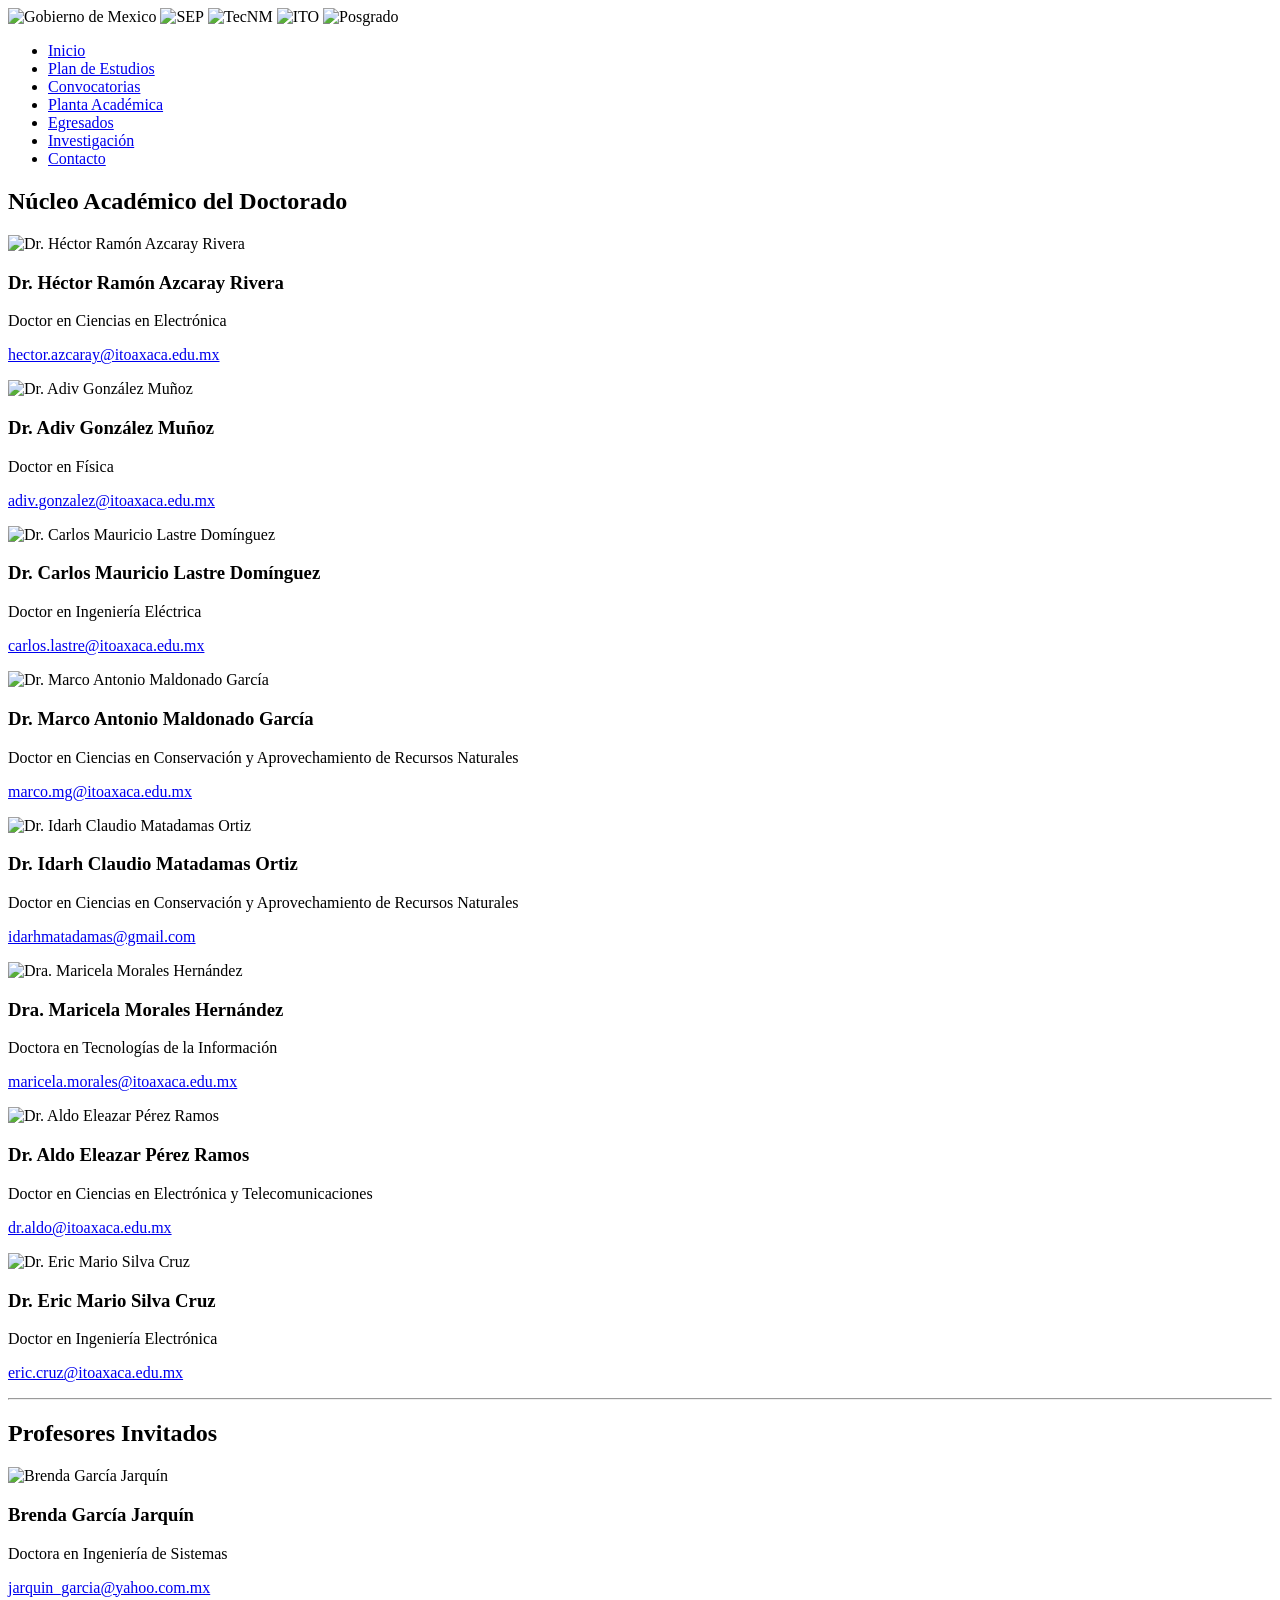
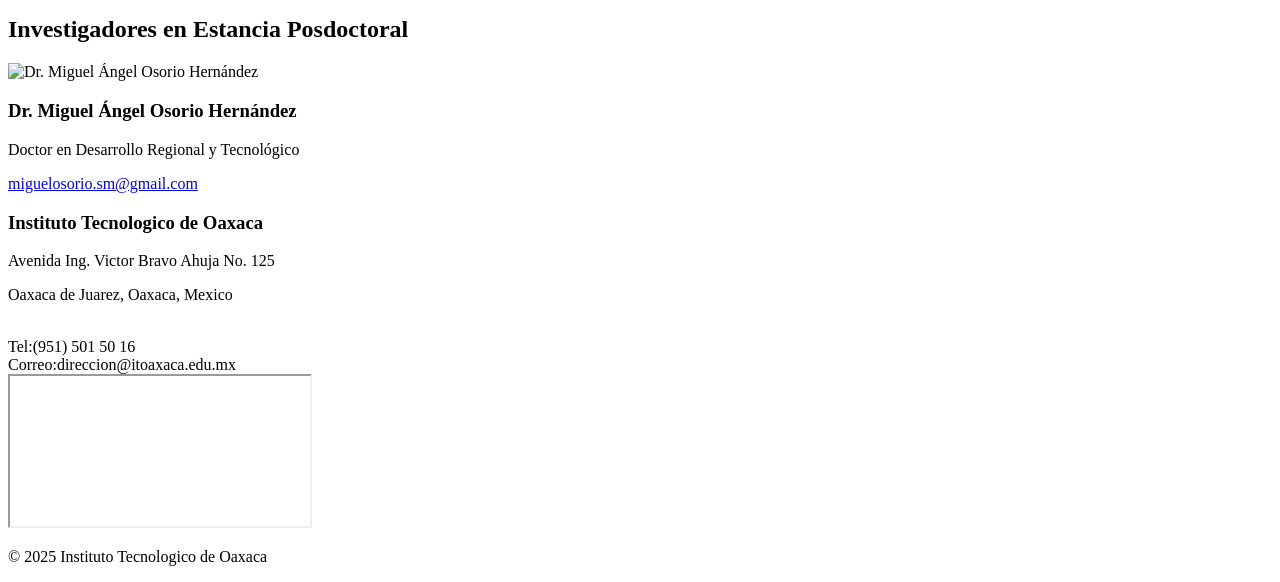
==== nucleo.html @ e33d983c "first commit" ====
<!DOCTYPE html>
<html lang="es">
<head>
    <meta charset="UTF-8">
    <meta name="viewport" content="width=device-width, initial-scale=1.0">
    <title>Núcleo Académico - DCI - ITO</title>
    <link rel="stylesheet" href="style.css">
</head>
<body>
    <header class="header-institucional">
        <img src="img/logo-gobierno-mexico.png" alt="Gobierno de Mexico">
        <img src="img/logo-educacion.png" alt="SEP">
        <img src="img/logo-tecnm.png" alt="TecNM">
        <img src="img/logo-ito.png" alt="ITO" class="logo-ito">
        <img src="img/logo-posgrado.png" alt="Posgrado">
    </header>

    <nav class="nav-bar">
    <ul>
        <li><a href="index.html">Inicio</a></li>
        <li><a href="plan.html">Plan de Estudios</a></li>
        <li><a href="convocatorias.html">Convocatorias</a></li>
        <li><a href="nucleo.html" class="active">Planta Académica</a></li>
        <li><a href="egresados.html">Egresados</a></li>
        <li><a href="Investigación.html">Investigación</a></li>
        <li><a href="contacto.html">Contacto</a></li>
    </ul>
    </nav>
    <section class="nucleo-section">
        <h2>Núcleo Académico del Doctorado</h2>

        <div class="nucleo-grid">

            <div class="academico-card">
                <img src="img/HECTOR.png" alt="Dr. Héctor Ramón Azcaray Rivera">
                <h3>Dr. Héctor Ramón Azcaray Rivera</h3>
                <p class="academico-titulo">Doctor en Ciencias en Electrónica</p>
                <p class="academico-correo"><a href="mailto:hector.azcaray@itoaxaca.edu.mx">hector.azcaray@itoaxaca.edu.mx</a></p>
            </div>

            <div class="academico-card">
                <img src="img/ADIV.PNG.png" alt="Dr. Adiv González Muñoz">
                <h3>Dr. Adiv González Muñoz</h3>
                <p class="academico-titulo">Doctor en Física</p>
                <p class="academico-correo"><a href="mailto:adiv.gonzalez@itoaxaca.edu.mx">adiv.gonzalez@itoaxaca.edu.mx</a></p>
            </div>

            <div class="academico-card">
                <img src="img/LASTRE.png" alt="Dr. Carlos Mauricio Lastre Domínguez">
                <h3>Dr. Carlos Mauricio Lastre Domínguez</h3>
                <p class="academico-titulo">Doctor en Ingeniería Eléctrica</p>
                <p class="academico-correo"><a href="mailto:carlos.lastre@itoaxaca.edu.mx">carlos.lastre@itoaxaca.edu.mx</a></p>
            </div>

            <div class="academico-card">
                <img src="img/MARCO.png" alt="Dr. Marco Antonio Maldonado García">
                <h3>Dr. Marco Antonio Maldonado García</h3>
                <p class="academico-titulo">Doctor en Ciencias en Conservación y Aprovechamiento de Recursos Naturales</p>
                <p class="academico-correo"><a href="mailto:marco.mg@itoaxaca.edu.mx">marco.mg@itoaxaca.edu.mx</a></p>
            </div>

            <div class="academico-card">
                <img src="img/IDARH.PNG.png" alt="Dr. Idarh Claudio Matadamas Ortiz">
                <h3>Dr. Idarh Claudio Matadamas Ortiz</h3>
                <p class="academico-titulo">Doctor en Ciencias en Conservación y Aprovechamiento de Recursos Naturales</p>
                <p class="academico-correo"><a href="mailto:idarhmatadamas@gmail.com">idarhmatadamas@gmail.com</a></p>
            </div>

            <div class="academico-card">
                <img src="img/MARICELA.png" alt="Dra. Maricela Morales Hernández">
                <h3>Dra. Maricela Morales Hernández</h3>
                <p class="academico-titulo">Doctora en Tecnologías de la Información</p>
                <p class="academico-correo"><a href="mailto:maricela.morales@itoaxaca.edu.mx">maricela.morales@itoaxaca.edu.mx</a></p>
            </div>

            <div class="academico-card">
                <img src="img/ALDO.png" alt="Dr. Aldo Eleazar Pérez Ramos">
                <h3>Dr. Aldo Eleazar Pérez Ramos</h3>
                <p class="academico-titulo">Doctor en Ciencias en Electrónica y Telecomunicaciones</p>
                <p class="academico-correo"><a href="mailto:dr.aldo@itoaxaca.edu.mx">dr.aldo@itoaxaca.edu.mx</a></p>
            </div>

            <div class="academico-card">
                <img src="img/ERIC.png" alt="Dr. Eric Mario Silva Cruz">
                <h3>Dr. Eric Mario Silva Cruz</h3>
                <p class="academico-titulo">Doctor en Ingeniería Electrónica</p>
                <p class="academico-correo"><a href="mailto:eric.cruz@itoaxaca.edu.mx">eric.cruz@itoaxaca.edu.mx</a></p>
            </div>

        </div>
    </section>

    <!-- ── Profesores Invitados + Posdoctoral ── -->
    <div class="seccion-divisor">
        <hr>
    </div>
    <div class="nucleo-grid-2">

        <div>
            <h2 class="seccion-subtitulo">Profesores Invitados</h2>
            <div class="academico-card">
                <img src="img/BRENDA.png" alt="Brenda García Jarquín">
                <h3>Brenda García Jarquín</h3>
                <p class="academico-titulo">Doctora en Ingeniería de Sistemas</p>
                <p class="academico-correo"><a href="mailto:jarquin_garcia@yahoo.com.mx">jarquin_garcia@yahoo.com.mx</a></p>
            </div>
        </div>

        <div>
            <h2 class="seccion-subtitulo">Investigadores en Estancia Posdoctoral</h2>
            <div class="academico-card">
                <img src="img/MIGUEL.png" alt="Dr. Miguel Ángel Osorio Hernández">
                <h3>Dr. Miguel Ángel Osorio Hernández</h3>
                <p class="academico-titulo">Doctor en Desarrollo Regional y Tecnológico</p>
                <p class="academico-correo"><a href="mailto:miguelosorio.sm@gmail.com">miguelosorio.sm@gmail.com</a></p>
            </div>
        </div>

    </div>

    <footer class="footer">
        <div class="footer-content">
            <div class="footer-info">
                <h3>Instituto Tecnologico de Oaxaca</h3>
                <p>Avenida Ing. Victor Bravo Ahuja No. 125</p>
                <p>Oaxaca de Juarez, Oaxaca, Mexico</p>
                <br>
                <div class="contact-item">
                    <span class="icon-label">Tel:</span><span>(951) 501 50 16</span>
                </div>
                <div class="contact-item">
                    <span class="icon-label">Correo:</span><span>direccion@itoaxaca.edu.mx</span>
                </div>
            </div>
            <div class="footer-map">
                <iframe src="https://www.google.com/maps/embed?pb=!1m18!1m12!1m3!1d3814.116!2d-96.7145!3d17.0732!2m3!1f0!2f0!3f0!3m2!1i1024!2i768!4f13.1!3m3!1m2!1s0x85c7224ba205cc23%3A0x4e0e68a6e9b7e7d!2sInstituto%20Tecnol%C3%B3gico%20de%20Oaxaca!5e0!3m2!1ses!2smx!4v1700000000000!5m2!1ses!2smx" allowfullscreen="" loading="lazy"></iframe>
            </div>
        </div>
        <div class="footer-bottom">
            <p>© 2025 Instituto Tecnologico de Oaxaca</p>
        </div>
    </footer>
</body>
</html>
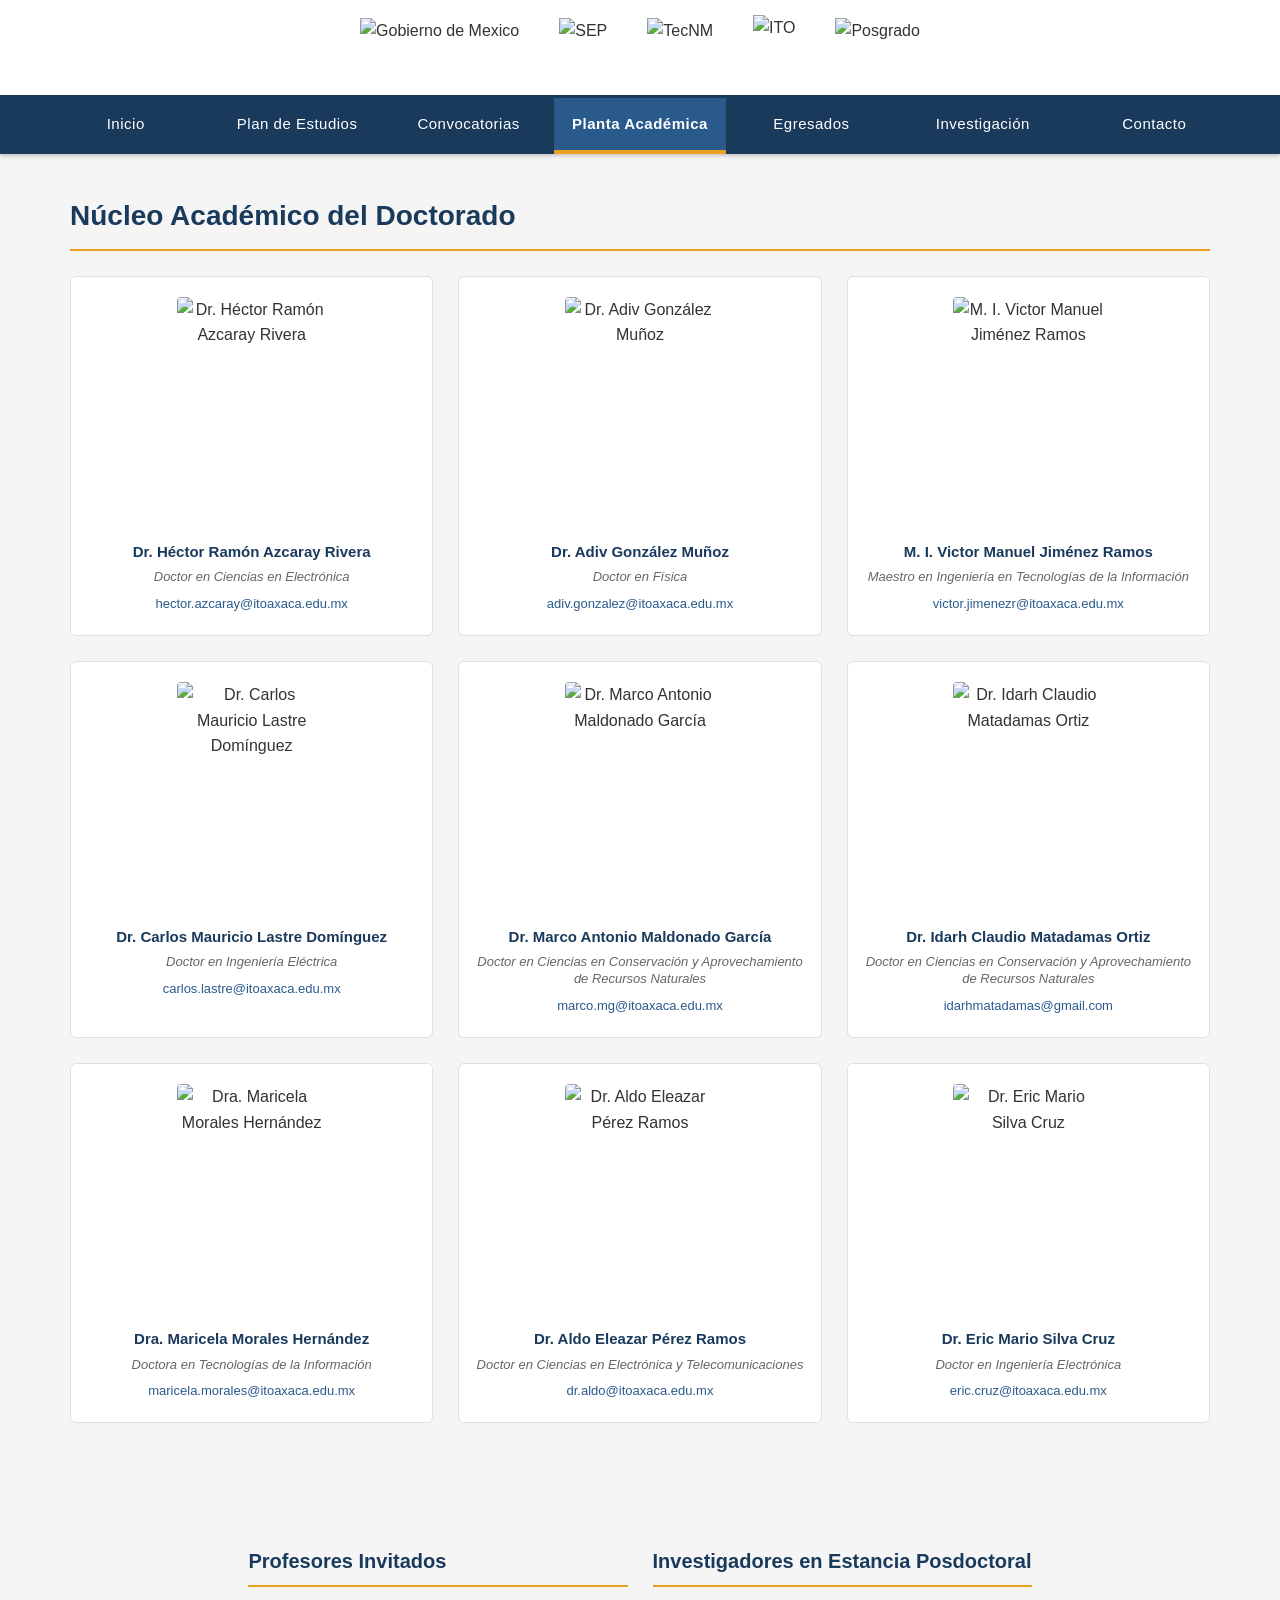
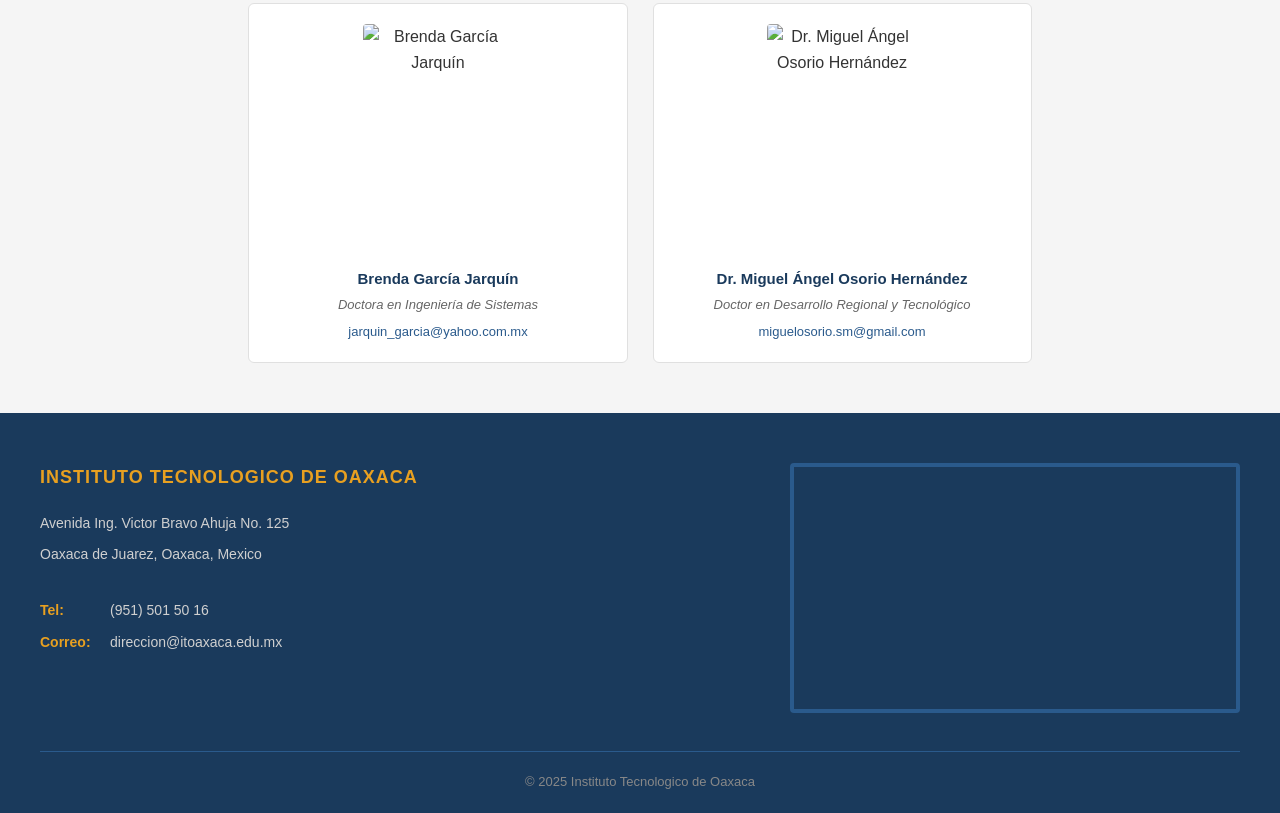
==== commit 085baefe: "semblanza" ====
--- a/nucleo.html
+++ b/nucleo.html
@@ -33,28 +33,35 @@
 
             <div class="academico-card">
                 <img src="img/HECTOR.png" alt="Dr. Héctor Ramón Azcaray Rivera">
-                <h3>Dr. Héctor Ramón Azcaray Rivera</h3>
+                <h3><a href="semblanzas/CV_Héctor_Azcaray.docx.pdf" target="_blank" class="semblanza-link">Dr. Héctor Ramón Azcaray Rivera</a></h3>
                 <p class="academico-titulo">Doctor en Ciencias en Electrónica</p>
                 <p class="academico-correo"><a href="mailto:hector.azcaray@itoaxaca.edu.mx">hector.azcaray@itoaxaca.edu.mx</a></p>
             </div>
 
             <div class="academico-card">
                 <img src="img/ADIV.PNG.png" alt="Dr. Adiv González Muñoz">
-                <h3>Dr. Adiv González Muñoz</h3>
+                <h3><a href="semblanzas/CV_Adiv_González_Muñoz.docx.pdf" target="_blank" class="semblanza-link">Dr. Adiv González Muñoz</a></h3>
                 <p class="academico-titulo">Doctor en Física</p>
                 <p class="academico-correo"><a href="mailto:adiv.gonzalez@itoaxaca.edu.mx">adiv.gonzalez@itoaxaca.edu.mx</a></p>
             </div>
 
             <div class="academico-card">
+                <img src="img/VICTOR.png" alt="M. I. Victor Manuel Jiménez Ramos">
+                <h3>M. I. Victor Manuel Jiménez Ramos</h3>
+                <p class="academico-titulo">Maestro en Ingeniería en Tecnologías de la Información</p>
+                <p class="academico-correo"><a href="mailto:victor.jimenezr@itoaxaca.edu.mx">victor.jimenezr@itoaxaca.edu.mx</a></p>
+            </div>
+
+            <div class="academico-card">
                 <img src="img/LASTRE.png" alt="Dr. Carlos Mauricio Lastre Domínguez">
-                <h3>Dr. Carlos Mauricio Lastre Domínguez</h3>
+                <h3><a href="semblanzas/CV_Carlos_Lastre_Promocion.docx.pdf" target="_blank" class="semblanza-link">Dr. Carlos Mauricio Lastre Domínguez</a></h3>
                 <p class="academico-titulo">Doctor en Ingeniería Eléctrica</p>
                 <p class="academico-correo"><a href="mailto:carlos.lastre@itoaxaca.edu.mx">carlos.lastre@itoaxaca.edu.mx</a></p>
             </div>
 
             <div class="academico-card">
                 <img src="img/MARCO.png" alt="Dr. Marco Antonio Maldonado García">
-                <h3>Dr. Marco Antonio Maldonado García</h3>
+                <h3><a href="semblanzas/CV_Marco Antonio_Maldonado Garcia_Promocion.docx.pdf" target="_blank" class="semblanza-link">Dr. Marco Antonio Maldonado García</a></h3>
                 <p class="academico-titulo">Doctor en Ciencias en Conservación y Aprovechamiento de Recursos Naturales</p>
                 <p class="academico-correo"><a href="mailto:marco.mg@itoaxaca.edu.mx">marco.mg@itoaxaca.edu.mx</a></p>
             </div>
@@ -75,14 +82,14 @@
 
             <div class="academico-card">
                 <img src="img/ALDO.png" alt="Dr. Aldo Eleazar Pérez Ramos">
-                <h3>Dr. Aldo Eleazar Pérez Ramos</h3>
+                <h3><a href="semblanzas/CV_Aldo_Perez_Promocion.docx.pdf" target="_blank" class="semblanza-link">Dr. Aldo Eleazar Pérez Ramos</a></h3>
                 <p class="academico-titulo">Doctor en Ciencias en Electrónica y Telecomunicaciones</p>
                 <p class="academico-correo"><a href="mailto:dr.aldo@itoaxaca.edu.mx">dr.aldo@itoaxaca.edu.mx</a></p>
             </div>
 
             <div class="academico-card">
                 <img src="img/ERIC.png" alt="Dr. Eric Mario Silva Cruz">
-                <h3>Dr. Eric Mario Silva Cruz</h3>
+                <h3><a href="semblanzas/ERIC MARIO SILVA CRUZ_ITO.pdf" target="_blank" class="semblanza-link">Dr. Eric Mario Silva Cruz</a></h3>
                 <p class="academico-titulo">Doctor en Ingeniería Electrónica</p>
                 <p class="academico-correo"><a href="mailto:eric.cruz@itoaxaca.edu.mx">eric.cruz@itoaxaca.edu.mx</a></p>
             </div>
@@ -100,7 +107,7 @@
             <h2 class="seccion-subtitulo">Profesores Invitados</h2>
             <div class="academico-card">
                 <img src="img/BRENDA.png" alt="Brenda García Jarquín">
-                <h3>Brenda García Jarquín</h3>
+                <h3><a href="semblanzas/CV_Brenda García Jarquín.docx.pdf" target="_blank" class="semblanza-link">Brenda García Jarquín</a></h3>
                 <p class="academico-titulo">Doctora en Ingeniería de Sistemas</p>
                 <p class="academico-correo"><a href="mailto:jarquin_garcia@yahoo.com.mx">jarquin_garcia@yahoo.com.mx</a></p>
             </div>
--- a/style.css
+++ b/style.css
@@ -0,0 +1,1563 @@
+/* =========================================
+   1. RESET Y BASE
+   ========================================= */
+* {
+    margin: 0;
+    padding: 0;
+    box-sizing: border-box;
+}
+
+body {
+    font-family: 'Segoe UI', Tahoma, Geneva, Verdana, sans-serif;
+    color: #333;
+    background-color: #f5f5f5;
+    line-height: 1.6;
+    min-height: 100vh;
+    display: flex;
+    flex-direction: column;
+}
+
+/* =========================================
+   2. BARRA SUPERIOR INSTITUCIONAL (LOGOS)
+   ========================================= */
+.header-institucional {
+    background-color: #fff;
+    padding: 15px 40px;
+    display: flex;
+    align-items: center;
+    justify-content: center;
+    gap: 40px;
+    border-bottom: 3px solid #1a3a5c; /* Borde azul inferior */
+    flex-wrap: wrap;
+}
+
+.header-institucional img {
+    height: 60px;
+    object-fit: contain;
+}
+
+.header-institucional img.logo-ito {
+    height: 65px;
+}
+
+/* =========================================
+   3. BARRA DE NAVEGACION (MENU AZUL)
+   ========================================= */
+.nav-bar {
+    background-color: #1a3a5c; /* Fondo azul oscuro */
+    padding: 0;
+    position: sticky;
+    top: 0;
+    z-index: 1000;
+    box-shadow: 0 2px 4px rgba(0,0,0,0.2);
+    width: 100%;
+}
+
+.nav-bar ul {
+    list-style: none;
+    display: flex;
+    justify-content: center;
+    max-width: 1200px;
+    margin: 0 auto;
+    padding: 0;
+}
+
+.nav-bar ul li {
+    flex: 1;
+}
+
+.nav-bar ul li a {
+    display: block;
+    color: #fff; /* Texto blanco */
+    text-decoration: none;
+    padding: 14px 15px;
+    text-align: center;
+    font-size: 15px;
+    font-weight: 500;
+    letter-spacing: 0.5px;
+    transition: background-color 0.2s;
+    border-bottom: 4px solid transparent;
+}
+
+.nav-bar ul li a:hover {
+    background-color: #2a5a8c;
+    border-bottom: 4px solid #e8a020; /* Linea naranja al pasar el mouse */
+}
+
+/* Clase para la pestaña activa actual */
+.nav-bar ul li a.active {
+    background-color: #2a5a8c;
+    border-bottom: 4px solid #e8a020;
+    font-weight: 700;
+}
+
+/* =========================================
+   4. ESTILOS DE PAGINA: INICIO (HERO)
+   ========================================= */
+.hero {
+    position: relative;
+    width: 100%;
+    height: 500px; /* Altura fija */
+    overflow: hidden;
+    background-color: #1a3a5c; /* Color de fondo por si no carga la imagen */
+}
+
+.hero img {
+    width: 100%;
+    height: 100%;
+    object-fit: cover;
+    display: block;
+}
+
+.hero-overlay {
+    position: absolute;
+    top: 0;
+    left: 0;
+    width: 100%;
+    height: 100%;
+    background: linear-gradient(
+        to bottom,
+        rgba(26, 58, 92, 0.6) 0%,
+        rgba(26, 58, 92, 0.4) 50%,
+        rgba(26, 58, 92, 0.8) 100%
+    );
+    display: flex;
+    flex-direction: column;
+    align-items: center;
+    justify-content: center;
+    text-align: center;
+    padding: 20px;
+}
+
+.hero-overlay h1 {
+    color: #fff;
+    font-size: 42px;
+    font-weight: 700;
+    text-shadow: 2px 2px 6px rgba(0,0,0,0.5);
+    margin-bottom: 10px;
+}
+
+.hero-overlay p {
+    color: #f0f0f0;
+    font-size: 22px;
+    text-shadow: 1px 1px 4px rgba(0,0,0,0.5);
+}
+
+/* =========================================
+   5. SECCIONES DE CONTENIDO GENERAL
+   ========================================= */
+.content-section {
+    max-width: 1200px;
+    margin: 40px auto;
+    padding: 0 30px;
+    flex: 1; /* Para que empuje el footer hacia abajo si hay poco contenido */
+}
+
+.content-section h2 {
+    color: #1a3a5c;
+    font-size: 28px;
+    margin-bottom: 20px;
+    padding-bottom: 10px;
+    border-bottom: 2px solid #e8a020;
+}
+
+.content-section p {
+    font-size: 16px;
+    color: #444;
+    margin-bottom: 15px;
+    text-align: justify;
+}
+
+/* Visión, Misión y Objetivos */
+.vision-objetivos {
+    margin-top: 40px;
+}
+
+.vision-objetivos .bloque {
+    background: #fff;
+    border-left: 5px solid #e8a020;
+    padding: 25px 30px;
+    margin-bottom: 25px;
+    box-shadow: 0 2px 5px rgba(0,0,0,0.05);
+    border-radius: 0 5px 5px 0;
+}
+
+.vision-objetivos .bloque h3 {
+    color: #1a3a5c;
+    font-size: 20px;
+    margin-bottom: 10px;
+}
+
+/* =========================================
+   6. ESTILOS DE PAGINA: CONVOCATORIAS
+   ========================================= */
+.convocatorias-container {
+    max-width: 1200px;
+    width: 95%;
+    margin: 40px auto;
+    padding: 0 30px;
+    box-sizing: border-box;
+}
+
+.convocatorias-container h2 {
+    color: #1a3a5c;
+    font-size: 28px;
+    margin-bottom: 20px;
+    padding-bottom: 10px;
+    border-bottom: 2px solid #e8a020;
+}
+
+.convocatoria-intro-texto {
+    padding: 10px 0 20px 0;
+    margin-bottom: 10px;
+}
+
+.convocatoria-intro-texto p {
+    color: #444;
+    font-size: 16px;
+    line-height: 1.7;
+    margin-bottom: 10px;
+}
+
+.convocatoria-intro-texto p:last-child {
+    margin-bottom: 0;
+}
+
+.convocatoria-intro-texto ul {
+    margin: 5px 0 0 25px;
+    color: #444;
+    font-size: 16px;
+    line-height: 1.8;
+}
+
+.convocatoria-intro-texto li {
+    margin-bottom: 4px;
+}
+
+.convocatoria-card {
+    background: #fff;
+    border: 1px solid #ddd;
+    border-left: 6px solid #1a3a5c;
+    margin-bottom: 25px;
+    overflow: hidden;
+    box-shadow: 0 3px 6px rgba(0,0,0,0.06);
+    border-radius: 4px;
+}
+
+.convocatoria-header {
+    padding: 20px 25px;
+    display: flex;
+    justify-content: space-between;
+    align-items: center;
+    cursor: pointer;
+    transition: background-color 0.2s;
+}
+
+.convocatoria-header:hover {
+    background-color: #f0f4f8;
+}
+
+.convocatoria-header h3 {
+    color: #1a3a5c;
+    font-size: 18px;
+    margin: 0;
+    flex: 1;
+}
+
+.convocatoria-header .tag {
+    background-color: #e8a020;
+    color: #fff;
+    padding: 5px 12px;
+    border-radius: 20px;
+    font-size: 11px;
+    font-weight: 700;
+    text-transform: uppercase;
+    margin-left: 15px;
+    white-space: nowrap;
+}
+
+.convocatoria-toggle {
+    display: inline-block;
+    background-color: #1a3a5c;
+    color: #fff;
+    padding: 8px 18px;
+    border-radius: 4px;
+    font-size: 13px;
+    font-weight: 600;
+    margin-left: 15px;
+    cursor: pointer;
+    transition: background-color 0.2s;
+    white-space: nowrap;
+    border: none;
+}
+
+.convocatoria-toggle:hover {
+    background-color: #2a5a8c;
+}
+
+/* Cuerpo de la convocatoria (Oculto por defecto) */
+.convocatoria-body {
+    display: none; /* Oculto */
+    padding: 0 30px 30px 30px;
+    border-top: 1px solid #eee;
+    background-color: #fff;
+}
+
+/* Clase para mostrar el cuerpo */
+.convocatoria-body.open {
+    display: block; /* Visible */
+    animation: fadeIn 0.3s ease-in-out;
+}
+
+@keyframes fadeIn {
+    from { opacity: 0; transform: translateY(-10px); }
+    to { opacity: 1; transform: translateY(0); }
+}
+
+.convocatoria-body h4 {
+    color: #1a3a5c;
+    font-size: 17px;
+    margin: 25px 0 15px 0;
+    padding-bottom: 5px;
+    border-bottom: 1px solid #e8a020;
+    font-weight: 700;
+}
+
+.convocatoria-body ul, .convocatoria-body ol {
+    margin: 10px 0 15px 25px;
+    color: #555;
+    font-size: 15px;
+    line-height: 1.8;
+}
+
+.convocatoria-body li {
+    margin-bottom: 5px;
+}
+
+/* Tablas dentro de convocatorias */
+.tabla-proceso {
+    width: 100%;
+    border-collapse: collapse;
+    margin: 20px 0;
+    font-size: 14px;
+    box-shadow: 0 1px 3px rgba(0,0,0,0.1);
+}
+
+.tabla-proceso thead th {
+    background-color: #1a3a5c;
+    color: #fff;
+    padding: 12px 15px;
+    text-align: left;
+    font-weight: 600;
+}
+
+.tabla-proceso tbody td {
+    padding: 12px 15px;
+    border-bottom: 1px solid #eee;
+    color: #555;
+    vertical-align: top;
+    background-color: #fff;
+}
+
+.tabla-proceso tbody tr:nth-child(even) td {
+    background-color: #f9f9f9;
+}
+
+.proyecto-categoria {
+    color: #1a3a5c;
+    font-weight: 700;
+    font-size: 15px;
+    margin: 15px 0 5px 0;
+    text-transform: uppercase;
+    background: #f0f4f8;
+    padding: 5px 10px;
+    display: inline-block;
+    border-radius: 3px;
+}
+
+/* =========================================
+   7. ESTILOS DE PAGINA: PLAN DE ESTUDIOS
+   ========================================= */
+.plan-grid {
+    display: grid;
+    grid-template-columns: repeat(4, 1fr);
+    gap: 20px;
+    margin-top: 30px;
+}
+
+@media (max-width: 900px) {
+    .plan-grid { grid-template-columns: repeat(2, 1fr); }
+}
+@media (max-width: 550px) {
+    .plan-grid { grid-template-columns: 1fr; }
+}
+
+.semestre-card {
+    background: #fff;
+    border: 1px solid #ddd;
+    border-radius: 8px;
+    overflow: hidden;
+    box-shadow: 0 4px 10px rgba(0,0,0,0.08);
+    transition: transform 0.3s ease, box-shadow 0.3s ease;
+    display: flex;
+    flex-direction: column;
+}
+
+.semestre-card:hover {
+    transform: translateY(-5px);
+    box-shadow: 0 10px 20px rgba(0,0,0,0.12);
+}
+
+.semestre-tesis {
+    justify-content: flex-start;
+}
+
+.semestre-header {
+    background-color: #1a3a5c;
+    color: #fff;
+    padding: 18px 15px;
+    text-align: center;
+    font-weight: 700;
+    font-size: 15px;
+    letter-spacing: 1.5px;
+    text-transform: uppercase;
+    border-bottom: 4px solid #e8a020;
+}
+
+.materia-principal {
+    padding: 20px 20px 12px;
+    text-align: center;
+    font-size: 13px;
+    color: #1a3a5c;
+    font-weight: 700;
+    text-transform: uppercase;
+    letter-spacing: 0.5px;
+    line-height: 1.5;
+}
+
+.materia-principal .creditos {
+    display: block;
+    font-weight: 400;
+    color: #999;
+    font-size: 13px;
+    text-transform: none;
+    letter-spacing: 0;
+    margin-top: 4px;
+}
+
+.tesis-titulo {
+    font-size: 16px;
+    padding: 50px 20px 10px;
+}
+
+.materia-divisor {
+    border: none;
+    border-top: 1px solid #e8e8e8;
+    margin: 0 20px 5px;
+}
+
+.materia-list {
+    list-style: none;
+    padding: 5px 20px 15px;
+    margin: 0;
+}
+
+.materia-list li {
+    padding: 12px 0;
+    border-bottom: 1px solid #f0f0f0;
+    color: #333;
+    font-size: 13px;
+    display: flex;
+    align-items: center;
+    gap: 10px;
+    font-weight: 700;
+    text-transform: uppercase;
+    letter-spacing: 0.3px;
+}
+
+.materia-list li:last-child {
+    border-bottom: none;
+}
+
+.bullet-dorado {
+    color: #e8a020;
+    font-size: 10px;
+    flex-shrink: 0;
+}
+
+.info-adicional {
+    margin-top: 50px;
+    background: #fff;
+    padding: 30px;
+    border-left: 5px solid #1a3a5c;
+    box-shadow: 0 2px 5px rgba(0,0,0,0.05);
+}
+
+.info-adicional h3 {
+    color: #1a3a5c;
+    margin-bottom: 15px;
+    font-size: 20px;
+}
+
+.info-adicional ul {
+    margin-left: 20px;
+    color: #555;
+}
+
+/* =========================================
+   8. PAGINAS PLACEHOLDER (NUCLEO/EGRESADOS)
+   ========================================= */
+.placeholder-page {
+    max-width: 800px;
+    margin: 60px auto;
+    padding: 60px 30px;
+    background: #fff;
+    border: 1px dashed #ccc;
+    text-align: center;
+    border-radius: 8px;
+}
+
+.placeholder-page h2 {
+    color: #1a3a5c;
+    font-size: 28px;
+    margin-bottom: 15px;
+}
+
+.placeholder-page p {
+    color: #888;
+    font-size: 18px;
+}
+
+/* =========================================
+   9. FOOTER (PIE DE PAGINA)
+   ========================================= */
+.footer {
+    background-color: #1a3a5c;
+    color: #ccc;
+    padding: 50px 30px 20px;
+    margin-top: auto; /* Empuja el footer al final */
+}
+
+.footer-content {
+    max-width: 1200px;
+    margin: 0 auto;
+    display: flex;
+    justify-content: space-between;
+    align-items: flex-start;
+    gap: 40px;
+    flex-wrap: wrap;
+}
+
+.footer-info {
+    flex: 1;
+    min-width: 280px;
+}
+
+.footer-info h3 {
+    color: #e8a020;
+    font-size: 18px;
+    margin-bottom: 20px;
+    font-weight: 700;
+    text-transform: uppercase;
+    letter-spacing: 1px;
+}
+
+.footer-info p {
+    margin-bottom: 8px;
+    font-size: 14px;
+    color: #d0d0d0;
+    line-height: 1.6;
+}
+
+.footer-info .contact-item {
+    display: flex;
+    align-items: center;
+    gap: 10px;
+    margin-bottom: 10px;
+    color: #d0d0d0;
+    font-size: 14px;
+}
+
+.footer-info .contact-item .icon-label {
+    color: #e8a020;
+    font-weight: 700;
+    min-width: 60px;
+}
+
+.footer-map {
+    flex: 1;
+    min-width: 300px;
+    max-width: 450px;
+}
+
+.footer-map iframe {
+    width: 100%;
+    height: 250px;
+    border: 4px solid #2a5a8c;
+    border-radius: 4px;
+}
+
+.footer-bottom {
+    max-width: 1200px;
+    margin: 30px auto 0;
+    padding-top: 20px;
+    border-top: 1px solid #2a5a8c;
+    text-align: center;
+    font-size: 13px;
+    color: #888;
+}
+
+/* =========================================
+   10. RESPONSIVE (CELULARES)
+   ========================================= */
+@media (max-width: 768px) {
+    /* Header Logos */
+    .header-institucional {
+        gap: 20px;
+        padding: 15px 20px;
+        flex-direction: column;
+    }
+
+    .header-institucional img {
+        height: 40px;
+    }
+    
+    .header-institucional img.logo-ito {
+        height: 50px;
+    }
+
+    /* Navegación */
+    .nav-bar ul {
+        flex-direction: column;
+    }
+    
+    .nav-bar ul li a {
+        padding: 12px;
+        border-bottom: 1px solid rgba(255,255,255,0.1);
+    }
+
+    /* Hero */
+    .hero {
+        height: auto;
+        min-height: 300px;
+    }
+    
+    .hero img {
+        height: 300px;
+    }
+
+    .hero-overlay h1 {
+        font-size: 24px;
+    }
+    
+    .hero-overlay p {
+        font-size: 16px;
+    }
+
+    /* Footer */
+    .footer-content {
+        flex-direction: column;
+    }
+    
+    .footer-map {
+        max-width: 100%;
+        width: 100%;
+    }
+
+    /* Convocatorias Header */
+    .convocatoria-header {
+        flex-direction: column;
+        align-items: flex-start;
+        gap: 10px;
+    }
+    
+    .convocatoria-toggle {
+        margin-left: 0;
+        margin-top: 10px;
+        width: 100%;
+    }
+
+    .convocatoria-header .tag {
+        margin-left: 0;
+        margin-top: 5px;
+        display: inline-block;
+    }
+
+    /* Asignaturas responsive */
+    .asignatura-list {
+        grid-template-columns: 1fr;
+    }
+    
+    .asignatura-bloque {
+        padding: 20px;
+    }
+}
+
+/* ===== ESTILOS PARA LA TABLA LGAC ===== */
+.lgac-section {
+    margin-top: 50px;
+}
+
+.lgac-section h3 {
+    color: #1a3a5c;
+    font-size: 22px;
+    margin-bottom: 20px;
+    border-left: 5px solid #e8a020;
+    padding-left: 15px;
+    font-weight: 700;
+}
+
+.tabla-lgac {
+    width: 100%;
+    border-collapse: collapse;
+    border: 1px solid #ccc;
+    font-family: 'Segoe UI', sans-serif;
+    margin-bottom: 40px;
+    background: #fff;
+    box-shadow: 0 2px 6px rgba(0,0,0,0.06);
+}
+
+.tabla-lgac th {
+    background-color: #fff;
+    color: #1a3a5c;
+    font-weight: 700;
+    text-align: center;
+    padding: 15px;
+    border: 1px solid #ccc;
+    font-size: 15px;
+}
+
+.tabla-lgac td {
+    padding: 15px;
+    border: 1px solid #ccc;
+    font-size: 14px;
+    vertical-align: middle;
+    line-height: 1.6;
+}
+
+.lgac-lista {
+    display: flex;
+    flex-direction: column;
+    gap: 16px;
+    margin-bottom: 40px;
+}
+
+.lgac-item {
+    background: #fff;
+    border: 1px solid #ddd;
+    border-radius: 0 8px 8px 0;
+    border-left: 5px solid #1a3a5c;
+    box-shadow: 0 2px 6px rgba(0,0,0,0.06);
+    display: grid;
+    grid-template-columns: 35% 1fr;
+    overflow: hidden;
+}
+
+.lgac-nombre {
+    padding: 20px 20px;
+    font-weight: 700;
+    color: #1a3a5c;
+    font-size: 15px;
+    line-height: 1.5;
+    border-right: 1px solid #eee;
+    display: flex;
+    align-items: center;
+}
+
+.lgac-perfil {
+    padding: 20px 20px 20px 25px;
+    color: #333;
+    font-size: 14px;
+    line-height: 1.6;
+    border-left: 4px solid #e8a020;
+    display: flex;
+    align-items: center;
+}
+
+/* ===== ESTILOS PARA LINEAS DE INVESTIGACION ===== */
+.lineas-section {
+    margin-top: 50px;
+    margin-bottom: 50px;
+}
+
+.lineas-section h3 {
+    color: #1a3a5c;
+    font-size: 24px;
+    margin-bottom: 25px;
+    padding-bottom: 10px;
+    border-bottom: 3px solid #e8a020;
+    text-align: center;
+}
+
+.lineas-bloque {
+    background: #fff;
+    border: 1px solid #ddd;
+    border-left: 5px solid #1a3a5c;
+    padding: 25px 30px;
+    margin-bottom: 30px;
+    box-shadow: 0 3px 8px rgba(0,0,0,0.08);
+    border-radius: 0 8px 8px 0;
+    transition: transform 0.3s ease, box-shadow 0.3s ease;
+}
+
+.lineas-bloque:hover {
+    transform: translateX(5px);
+    box-shadow: 0 5px 15px rgba(0,0,0,0.12);
+}
+
+.lineas-bloque h4 {
+    color: #1a3a5c;
+    font-size: 20px;
+    margin-bottom: 20px;
+    padding-bottom: 10px;
+    border-bottom: 2px solid #e8a020;
+}
+
+.lineas-grid {
+    display: grid;
+    grid-template-columns: repeat(3, 1fr);
+    gap: 10px;
+}
+
+.linea-item {
+    font-size: 14px;
+    color: #333;
+    padding: 6px 0 6px 12px;
+    border-left: 3px solid #e8a020;
+}
+
+@media (max-width: 768px) {
+    .lineas-grid {
+        grid-template-columns: repeat(2, 1fr);
+    }
+}
+
+@media (max-width: 480px) {
+    .lineas-grid {
+        grid-template-columns: 1fr;
+    }
+}
+
+/* ===== BOTONES ACORDEON LGAC (Líneas de Investigación) ===== */
+.lgac-btn-lista {
+    display: flex;
+    flex-direction: column;
+    gap: 12px;
+    margin-bottom: 40px;
+}
+
+.lgac-btn-item {
+    border-radius: 6px;
+    overflow: hidden;
+    box-shadow: 0 2px 8px rgba(0,0,0,0.10);
+}
+
+.lgac-btn-titulo {
+    list-style: none;
+    background-color: #1a3a5c;
+    color: #fff;
+    font-weight: 700;
+    font-size: 15px;
+    text-transform: uppercase;
+    letter-spacing: 0.5px;
+    padding: 16px 20px;
+    cursor: pointer;
+    display: flex;
+    justify-content: space-between;
+    align-items: center;
+    transition: background-color 0.2s;
+}
+
+.lgac-btn-titulo::-webkit-details-marker { display: none; }
+
+.lgac-btn-titulo::after {
+    content: '▼';
+    font-size: 12px;
+    color: #e8a020;
+    transition: transform 0.3s;
+    flex-shrink: 0;
+    margin-left: 12px;
+}
+
+.lgac-btn-item[open] .lgac-btn-titulo {
+    background-color: #122a44;
+}
+
+.lgac-btn-item[open] .lgac-btn-titulo::after {
+    transform: rotate(-180deg);
+}
+
+.lgac-btn-titulo:hover {
+    background-color: #122a44;
+}
+
+.lgac-btn-desc {
+    background: #f5f8fc;
+    border-left: 5px solid #e8a020;
+    padding: 18px 22px;
+    font-size: 14px;
+    line-height: 1.8;
+    color: #333;
+}
+
+.lgac-btn-desc p { margin: 0; }
+
+/* ===== ESTILOS PARA LA SECCION DE ASIGNATURAS ===== */
+.asignaturas-section {
+    margin-top: 50px;
+    margin-bottom: 50px;
+}
+
+.asignaturas-section h3 {
+    color: #1a3a5c;
+    font-size: 24px;
+    margin-bottom: 30px;
+    padding-bottom: 10px;
+    border-bottom: 3px solid #e8a020;
+    text-align: center;
+}
+
+.asignatura-bloque {
+    background: #fff;
+    border: 1px solid #ddd;
+    border-left: 5px solid #1a3a5c;
+    padding: 25px 30px;
+    margin-bottom: 30px;
+    box-shadow: 0 3px 8px rgba(0,0,0,0.08);
+    border-radius: 0 8px 8px 0;
+    transition: transform 0.3s ease, box-shadow 0.3s ease;
+}
+
+.asignatura-bloque:hover {
+    transform: translateX(5px);
+    box-shadow: 0 5px 15px rgba(0,0,0,0.12);
+}
+
+.asignatura-bloque h4 {
+    color: #1a3a5c;
+    font-size: 20px;
+    margin-bottom: 20px;
+    padding-bottom: 10px;
+    border-bottom: 2px solid #e8a020;
+    display: flex;
+    align-items: center;
+    gap: 10px;
+}
+
+.asignatura-bloque h4 .icono-basicas,
+.asignatura-bloque h4 .icono-optativas {
+    font-size: 24px;
+}
+
+.asignatura-intro {
+    margin-bottom: 20px;
+}
+
+.asignatura-intro p {
+    font-size: 15px;
+    color: #555;
+    text-align: justify;
+    margin-bottom: 10px;
+    line-height: 1.7;
+}
+
+.asignatura-intro p:last-child {
+    margin-bottom: 0;
+}
+
+.asignatura-list {
+    list-style: none;
+    padding: 0;
+    margin: 0;
+    display: grid;
+    grid-template-columns: repeat(auto-fit, minmax(280px, 1fr));
+    gap: 12px;
+}
+
+.asignatura-list li {
+    padding: 12px 15px;
+    background: #f9f9f9;
+    border-left: 3px solid #e8a020;
+    color: #333;
+    font-size: 14px;
+    transition: all 0.2s ease;
+    border-radius: 0 4px 4px 0;
+}
+
+.asignatura-list li:hover {
+    background: #f0f4f8;
+    border-left-color: #1a3a5c;
+    transform: translateX(5px);
+}
+
+/* ===== AREAS DE ASIGNATURAS OPTATIVAS ===== */
+.optativas-areas {
+    display: grid;
+    grid-template-columns: repeat(2, 1fr);
+    gap: 16px;
+    margin-top: 10px;
+}
+
+.optativa-area-item {
+    background: #f9f9f9;
+    border-left: 3px solid #e8a020;
+    border-radius: 0 6px 6px 0;
+    padding: 16px 18px;
+    transition: all 0.2s ease;
+}
+
+.optativa-area-item:hover {
+    background: #f0f4f8;
+    border-left-color: #1a3a5c;
+    transform: translateX(5px);
+}
+
+.optativa-area-item h5 {
+    color: #1a3a5c;
+    font-size: 14px;
+    font-weight: 700;
+    margin: 0 0 8px;
+}
+
+.optativa-area-item p {
+    color: #555;
+    font-size: 13px;
+    line-height: 1.6;
+    margin: 0;
+}
+
+@media (max-width: 768px) {
+    .optativas-areas {
+        grid-template-columns: 1fr;
+    }
+}
+
+/* =========================================
+   12. ESTILOS DE PAGINA: CONTACTO
+   ========================================= */
+.contacto-section {
+    max-width: 1200px;
+    margin: 40px auto;
+    padding: 0 30px;
+    flex: 1;
+}
+
+.contacto-section h2 {
+    color: #1a3a5c;
+    font-size: 28px;
+    margin-bottom: 10px;
+    padding-bottom: 10px;
+    border-bottom: 2px solid #e8a020;
+}
+
+.contacto-section > p {
+    color: #555;
+    font-size: 15px;
+    margin-bottom: 30px;
+}
+
+.contacto-wrapper {
+    display: grid;
+    grid-template-columns: 1fr 380px;
+    gap: 40px;
+    align-items: start;
+}
+
+@media (max-width: 850px) {
+    .contacto-wrapper {
+        grid-template-columns: 1fr;
+    }
+}
+
+.contacto-form {
+    background: #fff;
+    padding: 35px;
+    border-radius: 8px;
+    box-shadow: 0 3px 10px rgba(0,0,0,0.08);
+    border-top: 4px solid #1a3a5c;
+}
+
+.form-group {
+    margin-bottom: 22px;
+}
+
+.form-group label {
+    display: block;
+    font-weight: 600;
+    color: #1a3a5c;
+    font-size: 14px;
+    margin-bottom: 7px;
+}
+
+.requerido {
+    color: #e8a020;
+}
+
+.form-group input,
+.form-group textarea {
+    width: 100%;
+    padding: 12px 15px;
+    border: 1px solid #ddd;
+    border-radius: 5px;
+    font-size: 14px;
+    font-family: 'Segoe UI', sans-serif;
+    color: #333;
+    transition: border-color 0.2s;
+    box-sizing: border-box;
+}
+
+.form-group input:focus,
+.form-group textarea:focus {
+    outline: none;
+    border-color: #1a3a5c;
+    box-shadow: 0 0 0 3px rgba(26,58,92,0.08);
+}
+
+.form-group textarea {
+    resize: vertical;
+    min-height: 130px;
+}
+
+.btn-enviar {
+    background-color: #1a3a5c;
+    color: #fff;
+    border: none;
+    padding: 14px 35px;
+    font-size: 15px;
+    font-weight: 700;
+    border-radius: 5px;
+    cursor: pointer;
+    transition: background-color 0.2s, transform 0.1s;
+    border-bottom: 3px solid #e8a020;
+    width: 100%;
+}
+
+.btn-enviar:hover {
+    background-color: #2a5a8c;
+    transform: translateY(-1px);
+}
+
+.contacto-info {
+    background: #fff;
+    padding: 30px;
+    border-radius: 8px;
+    box-shadow: 0 3px 10px rgba(0,0,0,0.08);
+    border-top: 4px solid #e8a020;
+}
+
+.contacto-info h3 {
+    color: #1a3a5c;
+    font-size: 18px;
+    margin-bottom: 25px;
+    padding-bottom: 10px;
+    border-bottom: 1px solid #eee;
+}
+
+.info-item {
+    display: flex;
+    gap: 15px;
+    align-items: flex-start;
+    margin-bottom: 22px;
+    padding-bottom: 22px;
+    border-bottom: 1px solid #f0f0f0;
+}
+
+.info-item:last-child {
+    border-bottom: none;
+    margin-bottom: 0;
+    padding-bottom: 0;
+}
+
+.info-icon {
+    font-size: 22px;
+    color: #e8a020;
+    flex-shrink: 0;
+    width: 30px;
+    text-align: center;
+}
+
+.info-item strong {
+    display: block;
+    color: #1a3a5c;
+    font-size: 13px;
+    text-transform: uppercase;
+    letter-spacing: 0.5px;
+    margin-bottom: 4px;
+}
+
+.info-item p {
+    color: #555;
+    font-size: 14px;
+    line-height: 1.6;
+    margin: 0;
+}
+
+.info-item a {
+    color: #2a5a8c;
+    text-decoration: none;
+}
+
+.info-item a:hover {
+    color: #e8a020;
+}
+
+.contacto-foto-bloque {
+    background: #fff;
+    border-radius: 8px;
+    box-shadow: 0 3px 10px rgba(0,0,0,0.08);
+    border-top: 4px solid #e8a020;
+    overflow: hidden;
+    display: flex;
+    flex-direction: column;
+}
+
+.contacto-foto-placeholder {
+    width: 100%;
+    height: 370px;
+    background-color: #d0d8e0;
+    display: flex;
+    align-items: center;
+    justify-content: center;
+    overflow: hidden;
+}
+
+.contacto-foto-img {
+    width: 100%;
+    height: 100%;
+    object-fit: cover;
+    display: block;
+}
+
+.contacto-foto-img[src=""] {
+    display: none;
+}
+
+.contacto-foto-texto {
+    padding: 20px 25px;
+    color: #555;
+    font-size: 14px;
+    line-height: 1.7;
+    text-align: justify;
+    margin: 0;
+    border-top: 1px solid #f0f0f0;
+}
+
+/* =========================================
+   13. ESTILOS DE PAGINA: ACERVO
+   ========================================= */
+.acervo-section {
+    max-width: 1200px;
+    margin: 40px auto;
+    padding: 0 30px;
+    flex: 1;
+}
+
+.acervo-section h2 {
+    color: #1a3a5c;
+    font-size: 28px;
+    margin-bottom: 10px;
+    padding-bottom: 10px;
+    border-bottom: 2px solid #e8a020;
+}
+
+.acervo-section > p {
+    color: #555;
+    font-size: 15px;
+    margin-bottom: 30px;
+}
+
+.lista-investigacion {
+    list-style: disc;
+    padding-left: 25px;
+    margin-top: 20px;
+}
+
+.lista-investigacion li {
+    color: #333;
+    font-size: 15px;
+    line-height: 1.7;
+    margin-bottom: 10px;
+}
+
+.tabla-acervo {
+    width: 100%;
+    border-collapse: collapse;
+    background: #fff;
+    box-shadow: 0 2px 8px rgba(0,0,0,0.08);
+    border-radius: 8px;
+    overflow: hidden;
+    margin-bottom: 40px;
+}
+
+.tabla-acervo thead th {
+    background-color: #1a3a5c;
+    color: #fff;
+    padding: 12px 15px;
+    text-align: left;
+    font-size: 13px;
+    font-weight: 700;
+    letter-spacing: 0.3px;
+    text-transform: uppercase;
+    border-bottom: 4px solid #e8a020;
+    white-space: nowrap;
+}
+
+.tabla-acervo thead th:first-child {
+    text-align: center;
+}
+
+.tabla-acervo tbody td {
+    padding: 12px 15px;
+    border-bottom: 1px solid #f0f0f0;
+    font-size: 13px;
+    color: #333;
+    text-align: left;
+    vertical-align: middle;
+    word-break: break-word;
+}
+
+.tabla-acervo tbody td:first-child {
+    text-align: center;
+    font-weight: 700;
+    color: #1a3a5c;
+    white-space: nowrap;
+}
+
+.tabla-acervo tbody td:last-child {
+    text-align: center;
+}
+
+.acervo-estatus {
+    display: inline-block;
+    padding: 4px 10px;
+    border-radius: 12px;
+    font-size: 12px;
+    font-weight: 700;
+    text-transform: uppercase;
+    letter-spacing: 0.3px;
+    white-space: nowrap;
+}
+
+.estatus-publicado {
+    background-color: #d4edda;
+    color: #155724;
+}
+
+.estatus-aceptado {
+    background-color: #cce5ff;
+    color: #004085;
+}
+
+.estatus-revision {
+    background-color: #fff3cd;
+    color: #856404;
+}
+
+.estatus-concluido {
+    background-color: #e2e3e5;
+    color: #383d41;
+}
+
+.tabla-acervo tbody tr:last-child td {
+    border-bottom: none;
+}
+
+.tabla-acervo tbody tr:hover td {
+    background-color: #f5f8fc;
+}
+
+.acervo-num a {
+    display: inline-block;
+    background-color: #e8a020;
+    color: #fff;
+    font-weight: 700;
+    font-size: 14px;
+    width: 32px;
+    height: 32px;
+    line-height: 32px;
+    border-radius: 50%;
+    text-decoration: none;
+    transition: background-color 0.2s, transform 0.1s;
+}
+
+.acervo-num a:hover {
+    background-color: #1a3a5c;
+    transform: scale(1.1);
+}
+
+.tabla-acervo-cuatrimestral tbody td:first-child {
+    text-align: center;
+    font-weight: 700;
+    color: #1a3a5c;
+}
+
+.tabla-acervo-cuatrimestral tbody td:nth-child(2) {
+    text-align: center;
+    font-weight: 600;
+    color: #555;
+}
+
+.tabla-acervo-cuatrimestral .col-cuatrimestre {
+    text-align: center;
+    width: 120px;
+}
+
+.tabla-acervo-cuatrimestral .acervo-num {
+    text-align: center;
+    color: #aaa;
+    font-size: 16px;
+}
+
+/* =========================================
+   14. ESTILOS DE PAGINA: NUCLEO ACADEMICO
+   ========================================= */
+.nucleo-section {
+    max-width: 1200px;
+    margin: 40px auto;
+    padding: 0 30px;
+    flex: 1;
+}
+
+.nucleo-section h2 {
+    color: #1a3a5c;
+    font-size: 28px;
+    margin-bottom: 25px;
+    padding-bottom: 10px;
+    border-bottom: 2px solid #e8a020;
+}
+
+.seccion-subtitulo {
+    color: #1a3a5c;
+    font-size: 20px;
+    font-weight: 700;
+    margin-bottom: 16px;
+    padding-bottom: 8px;
+    border-bottom: 2px solid #e8a020;
+}
+
+.nucleo-grid {
+    display: grid;
+    grid-template-columns: repeat(3, 1fr);
+    gap: 25px;
+}
+
+.academico-card {
+    background: #fff;
+    border: 1px solid #e0e0e0;
+    border-radius: 6px;
+    overflow: hidden;
+    text-align: center;
+    padding-bottom: 20px;
+}
+
+.academico-card img {
+    width: 150px;
+    height: 230px;
+    object-fit: cover;
+    object-position: center top;
+    display: block;
+    margin: 20px auto 0;
+    border-radius: 4px;
+}
+
+.foto-placeholder {
+    width: 150px;
+    height: 230px;
+    background-color: #d0d8e0;
+    margin: 20px auto 0;
+    border-radius: 4px;
+}
+
+.academico-card h3 {
+    color: #1a3a5c;
+    font-size: 15px;
+    font-weight: 700;
+    margin: 15px 15px 8px;
+    line-height: 1.3;
+}
+
+.academico-titulo {
+    font-size: 13px;
+    color: #666;
+    margin: 2px 15px 8px;
+    font-style: italic;
+    line-height: 1.3;
+}
+
+.academico-correo {
+    font-size: 13px;
+    margin: 0 15px;
+    word-break: break-all;
+}
+
+.academico-correo a {
+    color: #2a5a8c;
+    text-decoration: none;
+}
+
+.academico-correo a:hover {
+    color: #e8a020;
+}
+
+/* ── Divisor entre secciones de planta académica ── */
+.seccion-divisor {
+    max-width: 1200px;
+    margin: 50px auto 0;
+    padding: 0 30px;
+}
+
+.seccion-divisor hr {
+    border: none;
+    border-top: 2px solid #e0e0e0;
+    margin: 0 0 30px;
+}
+
+.seccion-divisor h2 {
+    color: #1a3a5c;
+    font-size: 24px;
+    font-weight: 700;
+    margin-bottom: 25px;
+    padding-bottom: 10px;
+    border-bottom: 2px solid #e8a020;
+}
+
+/* Grid de 2 columnas para secciones pequeñas */
+.nucleo-grid-2 {
+    display: grid;
+    grid-template-columns: repeat(2, 1fr);
+    gap: 25px;
+    max-width: 1200px;
+    margin: 0 auto;
+    padding: 0 30px 50px;
+}
+
+@media (max-width: 900px) {
+    .nucleo-grid {
+        grid-template-columns: repeat(2, 1fr);
+    }
+    .nucleo-grid-2 {
+        grid-template-columns: repeat(2, 1fr);
+    }
+}
+
+@media (max-width: 550px) {
+    .nucleo-grid {
+        grid-template-columns: 1fr;
+    }
+    .nucleo-grid-2 {
+        grid-template-columns: 1fr;
+    }
+}
+
+/* ── Links de semblanza en nombre del académico ── */
+.semblanza-link {
+    color: #1a3a5c;
+    text-decoration: none;
+    cursor: pointer;
+    transition: color 0.2s;
+}
+
+.semblanza-link:hover {
+    color: #e8a020;
+    text-decoration: underline;
+}
